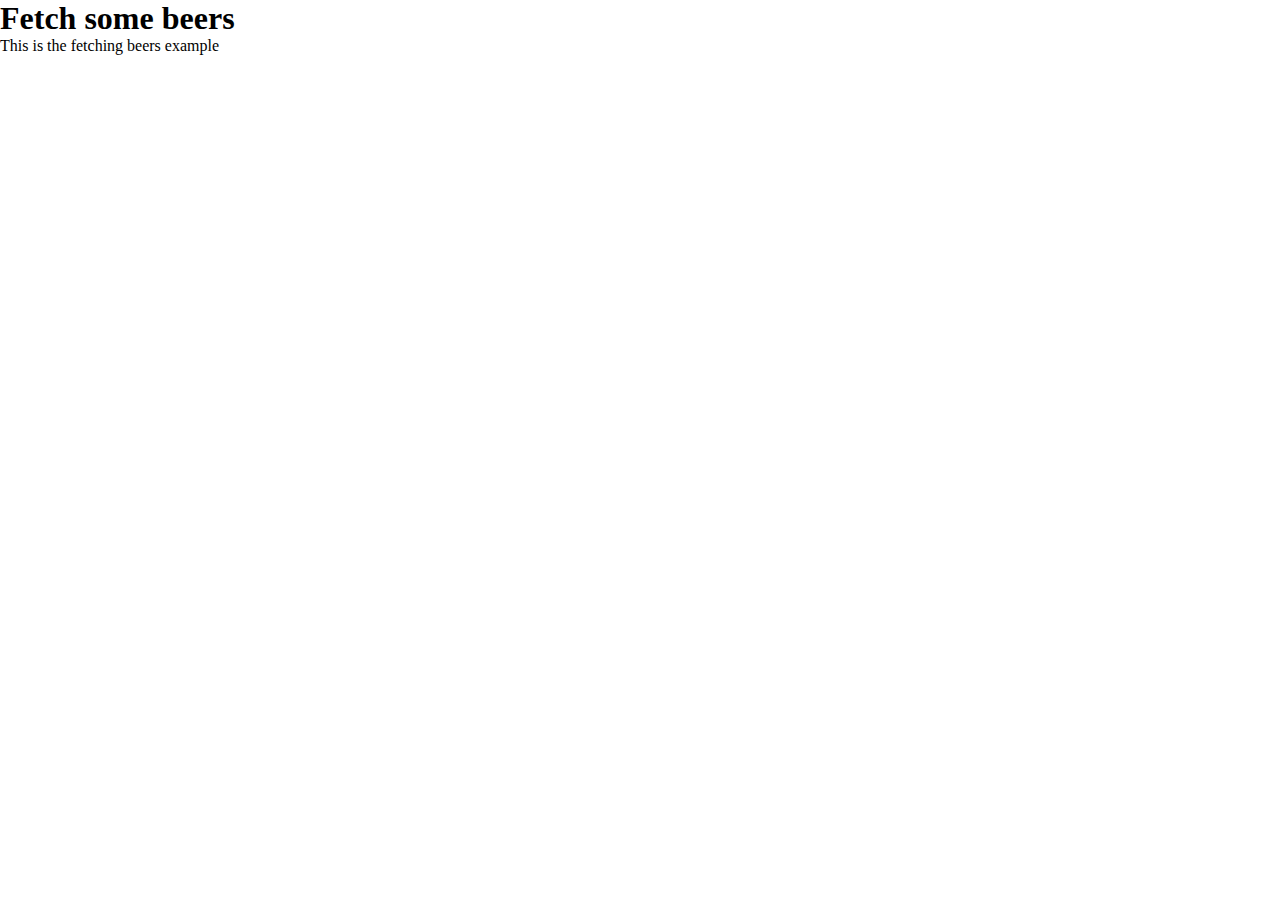
==== index.html @ 6f969f94 "First commit" ====
<!DOCTYPE html>
<html lang="en">

<head>
    <meta charset="UTF-8">
    <meta name="viewport" content="width=device-width, initial-scale=1.0">
    <title>Fetch some beers</title>
    <link rel="stylesheet" href="style.css">
</head>

<body>
    <h1>Fetch some beers</h1>
    <p>This is the fetching beers example</p>
    <script src="script.js"></script>
</body>

</html>
---- style.css ----
* {
  box-sizing: border-box;
  padding: 0;
  margin: 0;
}

body {
}
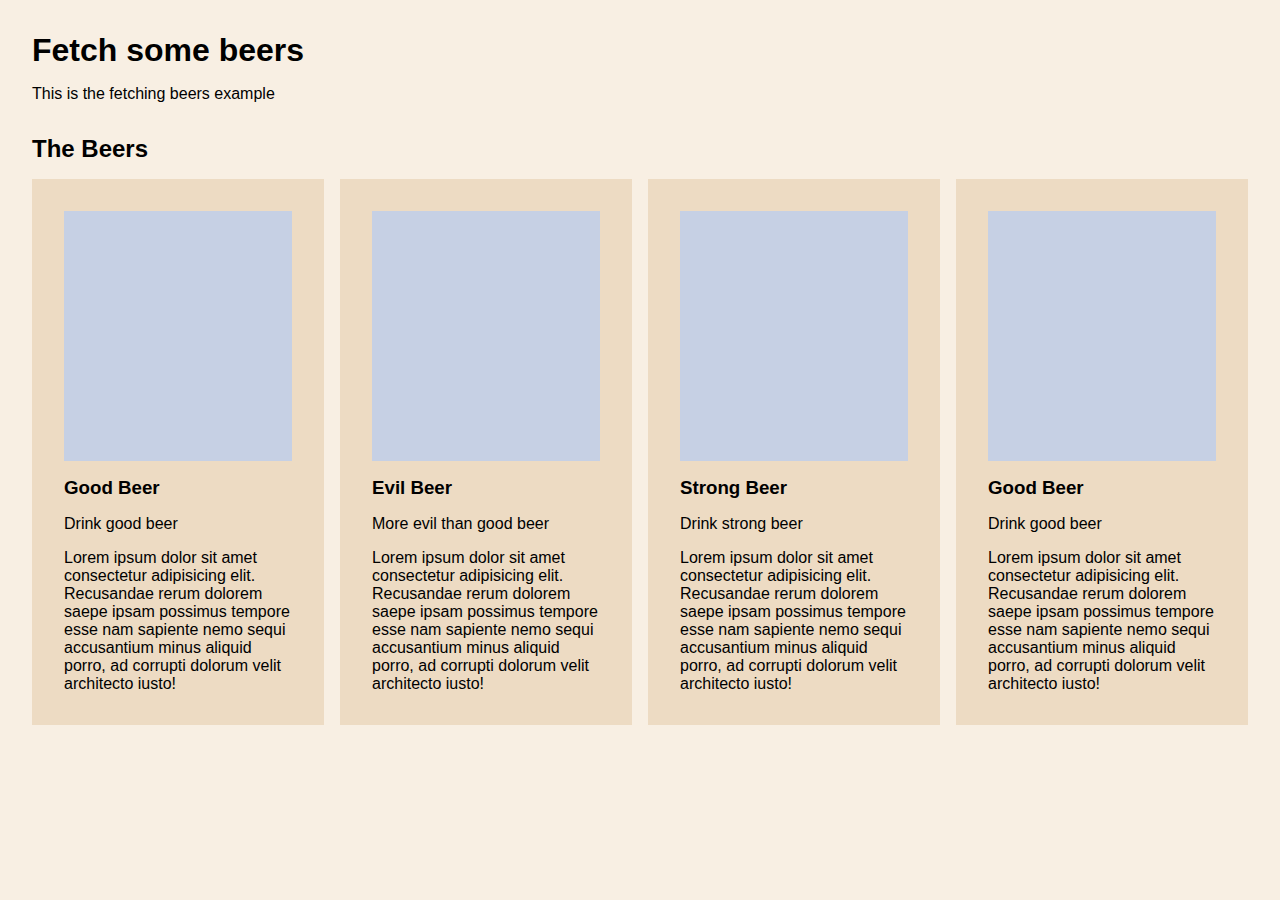
==== commit 34c7a5b2: "cards added and styled" ====
--- a/index.html
+++ b/index.html
@@ -9,8 +9,49 @@
 </head>
 
 <body>
-    <h1>Fetch some beers</h1>
-    <p>This is the fetching beers example</p>
+    <header>
+        <h1>Fetch some beers</h1>
+        <p>This is the fetching beers example</p>
+    </header>
+
+    <section>
+        <h2>The Beers</h2>
+        <div class="beer_container">
+            <article>
+                <div class="beer_image_container"></div>
+                <h3 class="beer_name">Good Beer</h3>
+                <p class="beer_tagline">Drink good beer</p>
+                <p class="beer_description">Lorem ipsum dolor sit amet consectetur adipisicing elit. Recusandae rerum
+                    dolorem saepe ipsam possimus tempore esse nam sapiente nemo sequi accusantium minus aliquid porro,
+                    ad corrupti dolorum velit architecto iusto!</p>
+            </article>
+            <article>
+                <div class="beer_image_container"></div>
+                <h3 class="beer_name">Evil Beer</h3>
+                <p class="beer_tagline">More evil than good beer</p>
+                <p class="beer_description">Lorem ipsum dolor sit amet consectetur adipisicing elit. Recusandae rerum
+                    dolorem saepe ipsam possimus tempore esse nam sapiente nemo sequi accusantium minus aliquid porro,
+                    ad corrupti dolorum velit architecto iusto!</p>
+            </article>
+            <article>
+                <div class="beer_image_container"></div>
+                <h3 class="beer_name">Strong Beer</h3>
+                <p class="beer_tagline">Drink strong beer</p>
+                <p class="beer_description">Lorem ipsum dolor sit amet consectetur adipisicing elit. Recusandae rerum
+                    dolorem saepe ipsam possimus tempore esse nam sapiente nemo sequi accusantium minus aliquid porro,
+                    ad corrupti dolorum velit architecto iusto!</p>
+            </article>
+            <article>
+                <div class="beer_image_container"></div>
+                <h3 class="beer_name">Good Beer</h3>
+                <p class="beer_tagline">Drink good beer</p>
+                <p class="beer_description">Lorem ipsum dolor sit amet consectetur adipisicing elit. Recusandae rerum
+                    dolorem saepe ipsam possimus tempore esse nam sapiente nemo sequi accusantium minus aliquid porro,
+                    ad corrupti dolorum velit architecto iusto!</p>
+            </article>
+
+        </div>
+    </section>
     <script src="script.js"></script>
 </body>
 
--- a/style.css
+++ b/style.css
@@ -5,4 +5,36 @@
 }
 
 body {
+  margin: 2rem;
+  background-color: rgb(248, 239, 227);
+  font-family: sans-serif;
 }
+
+h1,
+h2 {
+  margin-bottom: 1rem;
+}
+
+header {
+  margin-bottom: 2rem;
+}
+
+.beer_container {
+  display: grid;
+  grid-template-columns: repeat(auto-fill, minmax(250px, 1fr));
+  gap: 1rem;
+}
+
+.beer_container article {
+  background-color: rgb(237, 219, 195);
+  padding: 2rem;
+  display: flex;
+  flex-direction: column;
+  gap: 1rem;
+}
+
+.beer_image_container {
+  max-width: 100%;
+  height: 250px;
+  background-color: rgb(198, 208, 228);
+}
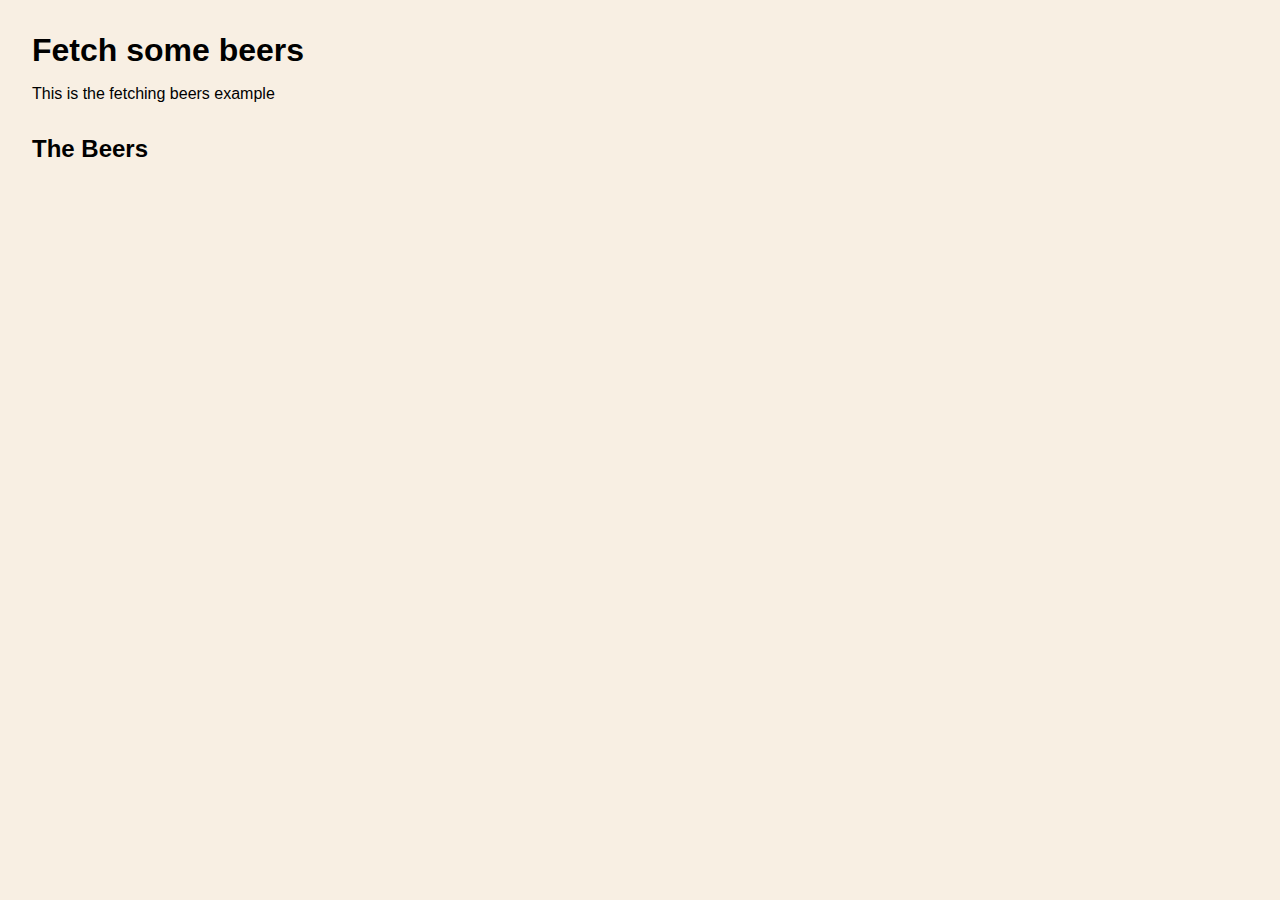
==== commit b136f81f: "template added" ====
--- a/index.html
+++ b/index.html
@@ -16,43 +16,20 @@
 
     <section>
         <h2>The Beers</h2>
-        <div class="beer_container">
-            <article>
-                <div class="beer_image_container"></div>
-                <h3 class="beer_name">Good Beer</h3>
-                <p class="beer_tagline">Drink good beer</p>
-                <p class="beer_description">Lorem ipsum dolor sit amet consectetur adipisicing elit. Recusandae rerum
-                    dolorem saepe ipsam possimus tempore esse nam sapiente nemo sequi accusantium minus aliquid porro,
-                    ad corrupti dolorum velit architecto iusto!</p>
-            </article>
-            <article>
-                <div class="beer_image_container"></div>
-                <h3 class="beer_name">Evil Beer</h3>
-                <p class="beer_tagline">More evil than good beer</p>
-                <p class="beer_description">Lorem ipsum dolor sit amet consectetur adipisicing elit. Recusandae rerum
-                    dolorem saepe ipsam possimus tempore esse nam sapiente nemo sequi accusantium minus aliquid porro,
-                    ad corrupti dolorum velit architecto iusto!</p>
-            </article>
-            <article>
-                <div class="beer_image_container"></div>
-                <h3 class="beer_name">Strong Beer</h3>
-                <p class="beer_tagline">Drink strong beer</p>
-                <p class="beer_description">Lorem ipsum dolor sit amet consectetur adipisicing elit. Recusandae rerum
-                    dolorem saepe ipsam possimus tempore esse nam sapiente nemo sequi accusantium minus aliquid porro,
-                    ad corrupti dolorum velit architecto iusto!</p>
-            </article>
-            <article>
-                <div class="beer_image_container"></div>
-                <h3 class="beer_name">Good Beer</h3>
-                <p class="beer_tagline">Drink good beer</p>
-                <p class="beer_description">Lorem ipsum dolor sit amet consectetur adipisicing elit. Recusandae rerum
-                    dolorem saepe ipsam possimus tempore esse nam sapiente nemo sequi accusantium minus aliquid porro,
-                    ad corrupti dolorum velit architecto iusto!</p>
-            </article>
-
-        </div>
+        <div class="beer_container"></div>
     </section>
     <script src="script.js"></script>
 </body>
 
-</html>+</html>
+
+<template class="beer_template">
+    <article class="beer_article">
+        <div class="beer_image_container"></div>
+        <h3 class="beer_name">Good Beer</h3>
+        <p class="beer_tagline">Drink good beer</p>
+        <p class="beer_description">Lorem ipsum dolor sit amet consectetur adipisicing elit. Recusandae rerum
+            dolorem saepe ipsam possimus tempore esse nam sapiente nemo sequi accusantium minus aliquid porro,
+            ad corrupti dolorum velit architecto iusto!</p>
+    </article>
+</template>--- a/style.css
+++ b/style.css
@@ -25,7 +25,7 @@
   gap: 1rem;
 }
 
-.beer_container article {
+.beer_article {
   background-color: rgb(237, 219, 195);
   padding: 2rem;
   display: flex;
